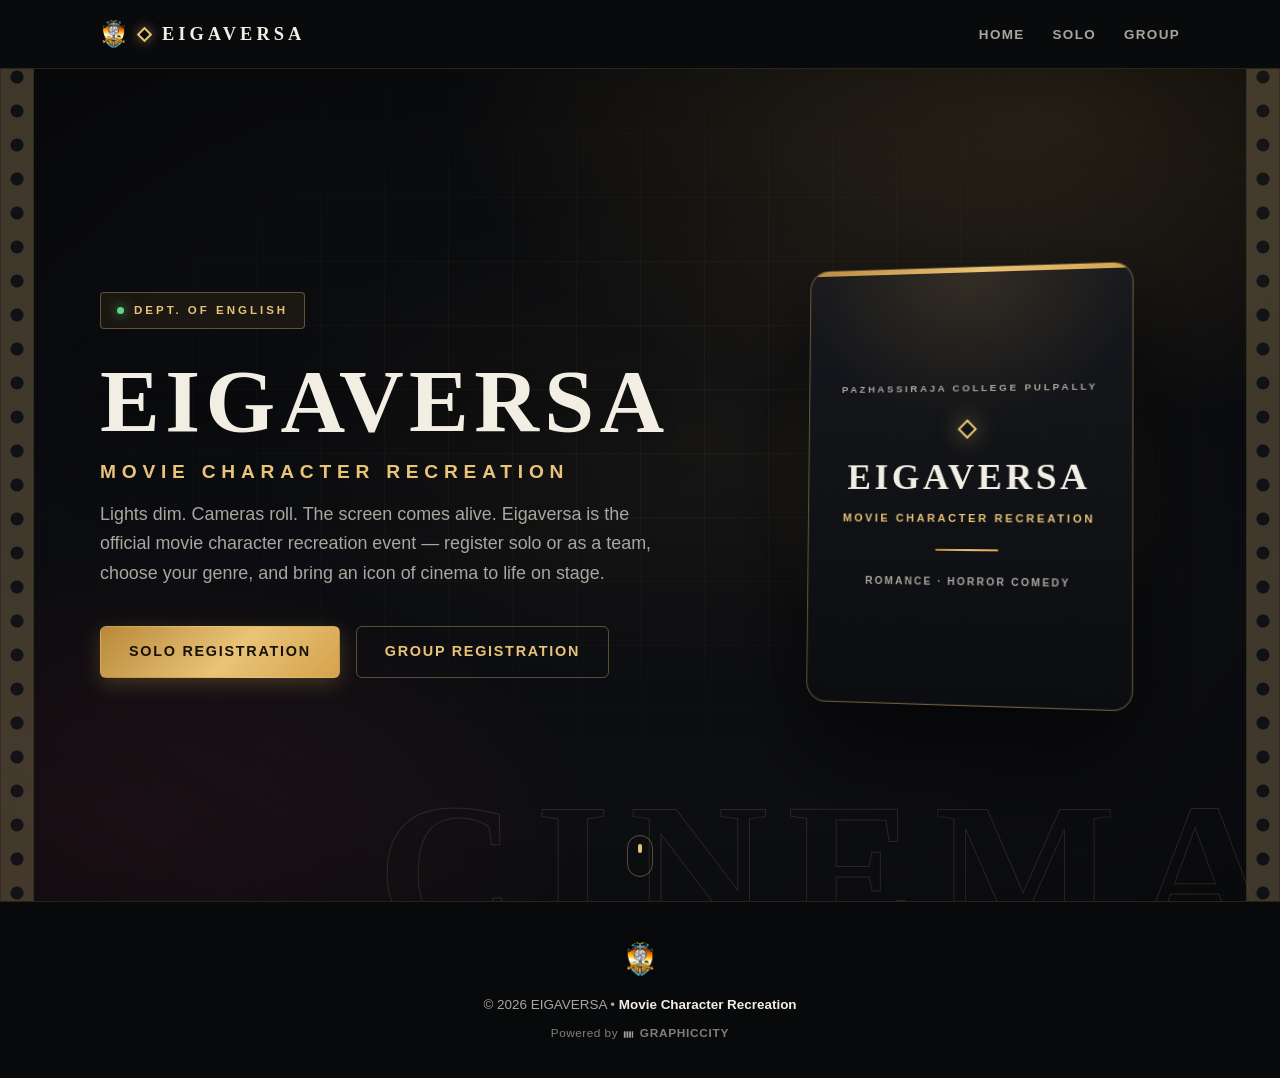
==== index.html @ 83da3c04 "Update header branding, Eigaversa logo favicon, SVG genre icons, and remove group member limit" ====
<!DOCTYPE html>
<html lang="en">
<head>
  <meta charset="UTF-8">
  <meta name="viewport" content="width=device-width, initial-scale=1.0">
  <meta name="description" content="EIGAVERSA - Movie Character Recreation. Register solo or as a group and bring your favorite movie characters to life.">
  <title>EIGAVERSA | Movie Character Recreation</title>
  <link rel="icon" type="image/svg+xml" href="assets/favicon.svg">
  <link rel="stylesheet" href="css/style.css">
</head>
<body>

  <header class="site-header">
    <div class="container header-inner">
      <a href="index.html" class="brand" aria-label="Eigaversa home">
        <img src="assets/Pazhassiraja_College_Pulpally_Logo.png" alt="Pazhassiraja College Pulpally" class="brand-logo">
        <span class="brand-mark" aria-hidden="true"></span>
        <span class="brand-text">EIGAVERSA</span>
      </a>
      <nav class="site-nav" id="site-menu" aria-label="Primary navigation">
        <ul>
          <li><a href="index.html">Home</a></li>
          <li><a href="solo.html">Solo</a></li>
          <li><a href="group.html">Group</a></li>
        </ul>
      </nav>

      <button class="nav-toggle" id="nav-toggle" type="button" aria-label="Toggle menu" aria-expanded="false" aria-controls="site-menu">
        <span class="nav-toggle-bar" aria-hidden="true"></span>
        <span class="nav-toggle-bar" aria-hidden="true"></span>
        <span class="nav-toggle-bar" aria-hidden="true"></span>
      </button>
    </div>
  </header>

  <main>

    <section id="home" class="hero">
      <div class="hero-backdrop" aria-hidden="true"></div>
      <span class="hero-watermark" aria-hidden="true">CINEMA</span>
      <span class="film-strip film-strip--left" aria-hidden="true"></span>
      <span class="film-strip film-strip--right" aria-hidden="true"></span>

      <div class="container hero-layout">
        <div class="hero-copy">
          <span class="hero-kicker reveal">
            <span class="hero-kicker-dot" aria-hidden="true"></span>
            Dept. of English
          </span>
          <h1 class="hero-title reveal">
            EIGAVERSA
            <span class="hero-subtitle">Movie Character Recreation</span>
          </h1>

          <!-- Desktop intro paragraph -->
          <p class="hero-intro reveal">
            Lights dim. Cameras roll. The screen comes alive. Eigaversa is the official
            movie character recreation event — register solo or as a team, choose your genre,
            and bring an icon of cinema to life on stage.
          </p>

          <!-- Mobile-only cinematic block (hidden on desktop) -->
          <div class="hero-mobile-cinematic reveal">
            <div class="hero-genre-chips">
              <span class="genre-chip">
                <svg class="chip-icon" xmlns="http://www.w3.org/2000/svg" viewBox="0 0 24 24" fill="none" stroke="currentColor" stroke-width="2" stroke-linecap="round" stroke-linejoin="round" aria-hidden="true">
                  <path d="M19 14c1.49-1.46 3-3.21 3-5.5A5.5 5.5 0 0 0 16.5 3c-1.76 0-3 .5-4.5 2-1.5-1.5-2.74-2-4.5-2A5.5 5.5 0 0 0 2 8.5c0 2.3 1.5 4.05 3 5.5l7 7Z"/>
                </svg>
                Romance
              </span>
              <span class="genre-chip">
                <svg class="chip-icon" xmlns="http://www.w3.org/2000/svg" viewBox="0 0 24 24" fill="none" stroke="currentColor" stroke-width="2" stroke-linecap="round" stroke-linejoin="round" aria-hidden="true">
                  <path d="M12 2a8 8 0 0 0-8 8v12l3-3 2.5 2.5L12 19l2.5 2.5L17 19l3 3V10a8 8 0 0 0-8-8z"/>
                  <circle cx="9" cy="9" r="1" fill="currentColor"/>
                  <circle cx="15" cy="9" r="1" fill="currentColor"/>
                </svg>
                <svg class="chip-icon" xmlns="http://www.w3.org/2000/svg" viewBox="0 0 24 24" fill="none" stroke="currentColor" stroke-width="2" stroke-linecap="round" stroke-linejoin="round" aria-hidden="true">
                  <circle cx="12" cy="12" r="10"/>
                  <path d="M8 14s1.5 2 4 2 4-2 4-2"/>
                  <line x1="9" y1="9" x2="9.01" y2="9"/>
                  <line x1="15" y1="9" x2="15.01" y2="9"/>
                </svg>
                Horror Comedy
              </span>
            </div>
          </div>

          <div class="hero-actions reveal">
            <a href="solo.html" class="btn btn-primary">Solo Registration</a>
            <a href="group.html" class="btn btn-outline">Group Registration</a>
          </div>
        </div>

        <div class="hero-poster reveal" aria-hidden="true">
          <div class="poster-card">
            <span class="poster-top">Pazhassiraja College Pulpally</span>
            <span class="poster-mark" aria-hidden="true"></span>
            <span class="poster-title">EIGAVERSA</span>
            <span class="poster-subtitle">Movie Character Recreation</span>
            <span class="poster-rule" aria-hidden="true"></span>
            <span class="poster-genres">Romance &middot; Horror Comedy</span>
          </div>
          <span class="poster-glow" aria-hidden="true"></span>
        </div>
      </div>

      <span class="hero-scroll" aria-hidden="true"></span>
    </section>

  </main>

  <footer class="site-footer">
    <div class="container footer-inner">
      <img src="assets/Pazhassiraja_College_Pulpally_Logo.png" alt="Pazhassiraja College Pulpally" class="footer-logo">
      <p class="footer-copy">&copy; <span id="footer-year">2026</span> EIGAVERSA &bull; <strong>Movie Character Recreation</strong></p>
      <p class="footer-built-by">Powered by <a class="footer-brand-link" href="https://graphiccity.in" target="_blank" rel="noopener noreferrer"><img src="assets/graphiccity-logo.svg" alt="GraphicCity" class="footer-brand-logo"><strong>GraphicCity</strong></a></p>
    </div>
  </footer>

  <script src="js/main.js"></script>
</body>
</html>
---- css/style.css ----
/* ==========================================================
   EIGAVERSA — Main Stylesheet
   Cinematic movie-themed design for the official
   Movie Character Recreation event registration.
   ========================================================== */

/* ---------- CSS Variables ---------- */
:root {
  --clr-bg: #0a0b0d;
  --clr-bg-soft: #101114;
  --clr-surface: #15161a;
  --clr-surface-2: #1b1d22;
  --clr-border: rgba(233, 195, 119, 0.14);
  --clr-border-strong: rgba(233, 195, 119, 0.35);
  --clr-text: #f2eee4;
  --clr-text-muted: #a8a69e;
  --clr-primary: #d4a24c;
  --clr-primary-dark: #a07c3c;
  --clr-gold: #e9c377;
  --clr-gold-soft: rgba(212, 162, 76, 0.12);
  --clr-error: #e0604d;
  --clr-success: #7fd0a3;
  --grad-primary: linear-gradient(135deg, #b9893a 0%, #e9c377 55%, #d4a24c 100%);
  --radius-sm: 6px;
  --radius-md: 12px;
  --radius-lg: 18px;
  --font-display: "Palatino Linotype", "Book Antiqua", Palatino, Georgia, serif;
  --font-body: "Segoe UI", Roboto, Helvetica, Arial, sans-serif;
  --shadow-card: 0 18px 45px rgba(0, 0, 0, 0.5);
  --shadow-card-hover: 0 22px 55px rgba(0, 0, 0, 0.6);
  --max-width: 1120px;
  --transition: 0.25s ease;
}

/* ---------- Reset ---------- */
*,
*::before,
*::after {
  box-sizing: border-box;
  margin: 0;
  padding: 0;
}

html {
  scroll-behavior: smooth;
  scroll-padding-top: 90px;
}

body {
  font-family: var(--font-body);
  background-color: var(--clr-bg);
  color: var(--clr-text);
  line-height: 1.65;
  min-height: 100vh;
  overflow-x: hidden;
  -webkit-font-smoothing: antialiased;
  -webkit-tap-highlight-color: transparent;
}

img {
  max-width: 100%;
  display: block;
}

a {
  color: inherit;
  text-decoration: none;
}

ul {
  list-style: none;
}

/* ---------- Layout Helpers ---------- */
.container {
  width: 100%;
  max-width: var(--max-width);
  margin-inline: auto;
  padding-inline: 20px;
}

.section {
  padding-block: 76px;
}

/* ---------- Typography ---------- */
h1, h2, h3 {
  font-family: var(--font-display);
  font-weight: 700;
  line-height: 1.18;
  color: var(--clr-text);
}

h2 {
  font-size: clamp(1.8rem, 3.4vw, 2.5rem);
  letter-spacing: 0.02em;
}

h3 {
  font-size: 1.22rem;
}

.section-head {
  text-align: center;
  margin-bottom: 46px;
}

.section-head h2 {
  margin-bottom: 12px;
}

.section-lead {
  color: var(--clr-text-muted);
  max-width: 620px;
  margin-inline: auto;
}

.eyebrow {
  display: inline-block;
  text-transform: uppercase;
  letter-spacing: 0.3em;
  font-size: 0.74rem;
  font-weight: 600;
  color: var(--clr-gold);
  margin-bottom: 14px;
}

/* ---------- Buttons ---------- */
.btn {
  display: inline-flex;
  align-items: center;
  justify-content: center;
  gap: 10px;
  padding: 13px 28px;
  border-radius: var(--radius-sm);
  font-family: var(--font-body);
  font-weight: 600;
  font-size: 0.9rem;
  letter-spacing: 0.12em;
  text-transform: uppercase;
  border: 1.5px solid transparent;
  cursor: pointer;
  transition: background-color var(--transition), border-color var(--transition),
    color var(--transition), box-shadow var(--transition), transform var(--transition);
  text-align: center;
}

.btn:hover {
  transform: translateY(-2px);
}

.btn:focus-visible {
  outline: 3px solid rgba(212, 162, 76, 0.5);
  outline-offset: 2px;
}

.btn-primary {
  background: var(--grad-primary);
  color: #171207;
  box-shadow: 0 6px 20px rgba(212, 162, 76, 0.25);
}

.btn-primary:hover {
  box-shadow: 0 10px 30px rgba(212, 162, 76, 0.4);
}

.btn-outline {
  background: transparent;
  border-color: var(--clr-border-strong);
  color: var(--clr-gold);
}

.btn-outline:hover {
  background: var(--clr-gold-soft);
  border-color: var(--clr-gold);
}

.btn-ghost {
  background: transparent;
  color: var(--clr-text-muted);
}

.btn-ghost:hover {
  color: var(--clr-gold);
  background: var(--clr-gold-soft);
}

.btn-block {
  width: 100%;
}

/* Light buttons (kept for flexible use) */
.btn-light {
  background: var(--grad-primary);
  color: #171207;
}

.btn-outline-light {
  background: transparent;
  border-color: var(--clr-border-strong);
  color: var(--clr-gold);
}

.btn-outline-light:hover {
  background: var(--clr-gold-soft);
}

/* ---------- Header ---------- */
.site-header {
  position: sticky;
  top: 0;
  z-index: 100;
  background: rgba(10, 11, 13, 0.86);
  backdrop-filter: blur(14px);
  -webkit-backdrop-filter: blur(14px);
  border-bottom: 1px solid var(--clr-border);
}

.header-inner {
  display: flex;
  align-items: center;
  justify-content: space-between;
  padding-block: 15px;
}

.brand {
  display: inline-flex;
  align-items: center;
  gap: 12px;
  font-family: var(--font-display);
  font-weight: 700;
  font-size: 1.15rem;
  letter-spacing: 0.22em;
  color: var(--clr-text);
}

.brand-logo {
  height: 38px;
  width: auto;
  display: block;
  flex-shrink: 0;
}

.brand-mark {
  width: 11px;
  height: 11px;
  border: 2px solid var(--clr-gold);
  transform: rotate(45deg);
  box-shadow: 0 0 12px rgba(233, 195, 119, 0.5);
  flex-shrink: 0;
}

.site-nav ul {
  display: flex;
  gap: 28px;
}

.site-nav a {
  font-size: 0.84rem;
  font-weight: 600;
  letter-spacing: 0.1em;
  text-transform: uppercase;
  color: var(--clr-text-muted);
  transition: color var(--transition);
}

.site-nav a:hover {
  color: var(--clr-gold);
}

/* ---------- Mobile nav toggle ---------- */
.nav-toggle {
  display: none;
  flex-direction: column;
  justify-content: center;
  gap: 5px;
  width: 44px;
  height: 44px;
  min-width: 44px;
  padding: 10px;
  background: transparent;
  border: 1.5px solid var(--clr-border-strong);
  border-radius: var(--radius-sm);
  cursor: pointer;
  -webkit-tap-highlight-color: transparent;
}

.nav-toggle:focus-visible {
  outline: 3px solid rgba(212, 162, 76, 0.5);
  outline-offset: 2px;
}

.nav-toggle-bar {
  display: block;
  width: 100%;
  height: 2px;
  background: var(--clr-gold);
  border-radius: 2px;
  transition: transform 0.25s ease, opacity 0.25s ease;
}

.nav-toggle.is-open .nav-toggle-bar:nth-child(1) {
  transform: translateY(7px) rotate(45deg);
}

.nav-toggle.is-open .nav-toggle-bar:nth-child(2) {
  opacity: 0;
}

.nav-toggle.is-open .nav-toggle-bar:nth-child(3) {
  transform: translateY(-7px) rotate(-45deg);
}

/* ---------- Hero ---------- */
.hero {
  position: relative;
  display: flex;
  align-items: center;
  padding-block: 96px;
  overflow: hidden;
  min-height: calc(100svh - 68px);
  isolation: isolate;
}

.hero-backdrop {
  position: absolute;
  inset: 0;
  z-index: -1;
  background:
    radial-gradient(ellipse 90% 70% at 82% 6%, rgba(212, 162, 76, 0.16), transparent 52%),
    radial-gradient(ellipse 70% 60% at 8% 92%, rgba(150, 45, 65, 0.14), transparent 55%),
    radial-gradient(ellipse 60% 50% at 55% 45%, rgba(233, 195, 119, 0.05), transparent 60%),
    linear-gradient(180deg, var(--clr-bg) 0%, #0d0e12 100%);
}

.hero-backdrop::before {
  content: "";
  position: absolute;
  inset: 0;
  background-image:
    linear-gradient(rgba(233, 195, 119, 0.05) 1px, transparent 1px),
    linear-gradient(90deg, rgba(233, 195, 119, 0.05) 1px, transparent 1px);
  background-size: 64px 64px;
  -webkit-mask-image: radial-gradient(ellipse 80% 70% at 50% 40%, #000 10%, transparent 72%);
  mask-image: radial-gradient(ellipse 80% 70% at 50% 40%, #000 10%, transparent 72%);
}

.hero-backdrop::after {
  content: "";
  position: absolute;
  inset: 0;
  background: radial-gradient(ellipse 90% 90% at 50% 50%, transparent 45%, rgba(0, 0, 0, 0.55) 100%);
}

.hero-watermark {
  position: absolute;
  right: -1%;
  bottom: -8%;
  z-index: -1;
  font-family: var(--font-display);
  font-weight: 700;
  font-size: clamp(5rem, 16vw, 12rem);
  letter-spacing: 0.1em;
  line-height: 1;
  white-space: nowrap;
  color: transparent;
  -webkit-text-stroke: 1px rgba(233, 195, 119, 0.14);
  user-select: none;
  pointer-events: none;
}

.film-strip {
  position: absolute;
  top: 0;
  bottom: 0;
  width: 34px;
  background-color: rgba(20, 22, 27, 0.6);
  background-image: radial-gradient(circle 7px at 50% 8px, rgba(0, 0, 0, 0) 6px, rgba(233, 195, 119, 0.22) 7px);
  background-size: 100% 34px;
  background-repeat: repeat-y;
  border-inline: 1px solid rgba(233, 195, 119, 0.16);
  pointer-events: none;
}

.film-strip--left {
  left: 0;
}

.film-strip--right {
  right: 0;
}

.hero-layout {
  display: grid;
  grid-template-columns: 1.15fr 0.85fr;
  align-items: center;
  gap: clamp(36px, 6vw, 90px);
  width: 100%;
}

.hero-copy {
  text-align: left;
}

.hero-kicker {
  display: inline-flex;
  align-items: center;
  gap: 10px;
  padding: 8px 16px;
  margin-bottom: 26px;
  border: 1px solid var(--clr-border-strong);
  border-radius: 4px;
  background: rgba(212, 162, 76, 0.08);
  font-size: 0.72rem;
  font-weight: 600;
  letter-spacing: 0.26em;
  text-transform: uppercase;
  color: var(--clr-gold);
  backdrop-filter: blur(6px);
  -webkit-backdrop-filter: blur(6px);
}

.hero-kicker-dot {
  width: 7px;
  height: 7px;
  border-radius: 50%;
  background: #5fd68a;
  box-shadow: 0 0 12px rgba(95, 214, 138, 0.9);
  animation: pulse-dot 2.4s ease-in-out infinite;
}

@keyframes pulse-dot {
  0%, 100% { opacity: 1; }
  50% { opacity: 0.35; }
}

.hero-title {
  font-size: clamp(3rem, 7.5vw, 5.6rem);
  line-height: 1.02;
  letter-spacing: 0.06em;
  color: var(--clr-text);
  text-shadow: 0 6px 44px rgba(0, 0, 0, 0.6);
  margin-bottom: 18px;
}

.hero-subtitle {
  display: block;
  font-family: var(--font-body);
  font-size: clamp(0.95rem, 2vw, 1.2rem);
  font-weight: 600;
  letter-spacing: 0.3em;
  text-transform: uppercase;
  color: var(--clr-gold);
  margin-top: 16px;
}

.hero-intro {
  max-width: 560px;
  margin-bottom: 38px;
  color: var(--clr-text-muted);
  font-size: clamp(1rem, 1.5vw, 1.12rem);
}

/* Mobile cinematic block — hidden on desktop */
.hero-mobile-cinematic {
  display: none;
}

.hero-genre-chips {
  display: flex;
  flex-wrap: wrap;
  justify-content: center;
  gap: 10px;
  margin-bottom: 20px;
}

.genre-chip {
  display: inline-flex;
  align-items: center;
  gap: 6px;
  padding: 7px 16px;
  border: 1px solid var(--clr-border-strong);
  border-radius: 4px;
  background: rgba(212, 162, 76, 0.08);
  font-size: 0.8rem;
  font-weight: 600;
  letter-spacing: 0.08em;
  color: var(--clr-gold);
  backdrop-filter: blur(6px);
  -webkit-backdrop-filter: blur(6px);
  transition: background var(--transition), border-color var(--transition);
}

.genre-chip:hover {
  background: rgba(212, 162, 76, 0.16);
  border-color: var(--clr-gold);
}

.genre-chip .chip-icon {
  width: 15px;
  height: 15px;
  flex-shrink: 0;
}


.hero-actions {
  display: flex;
  flex-wrap: wrap;
  gap: 16px;
}

.hero-actions .btn {
  min-width: 200px;
  min-height: 52px;
}

/* ---------- Hero poster card ---------- */
.hero-poster {
  position: relative;
  display: flex;
  align-items: center;
  justify-content: center;
}

.poster-glow {
  position: absolute;
  inset: -14%;
  z-index: -1;
  background: radial-gradient(ellipse 55% 55% at 50% 50%, rgba(212, 162, 76, 0.22), transparent 70%);
  filter: blur(10px);
}

.poster-card {
  position: relative;
  display: flex;
  flex-direction: column;
  align-items: center;
  justify-content: center;
  width: min(330px, 100%);
  aspect-ratio: 3 / 4;
  padding: 30px;
  text-align: center;
  background:
    radial-gradient(ellipse 90% 60% at 50% 0%, rgba(212, 162, 76, 0.16), transparent 60%),
    linear-gradient(180deg, #16181d 0%, #0c0d10 100%);
  border: 1px solid var(--clr-border-strong);
  border-radius: 20px;
  box-shadow:
    0 50px 100px rgba(0, 0, 0, 0.65),
    inset 0 0 0 1px rgba(233, 195, 119, 0.06);
  transform: perspective(1200px) rotateY(-10deg) rotateX(2deg);
  overflow: hidden;
}

.poster-card::before {
  content: "";
  position: absolute;
  top: 0;
  left: 0;
  right: 0;
  height: 5px;
  background: var(--grad-primary);
}

.hero-poster .poster-card.reveal.is-visible {
  transform: perspective(1200px) rotateY(-10deg) rotateX(2deg);
}

.poster-top {
  font-family: var(--font-body);
  font-size: 0.62rem;
  font-weight: 600;
  letter-spacing: 0.28em;
  text-transform: uppercase;
  color: var(--clr-text-muted);
}

.poster-mark {
  width: 14px;
  height: 14px;
  margin-block: 26px 22px;
  border: 2px solid var(--clr-gold);
  transform: rotate(45deg);
  box-shadow: 0 0 22px rgba(233, 195, 119, 0.55);
}

.poster-title {
  font-family: var(--font-display);
  font-weight: 700;
  font-size: clamp(1.7rem, 4vw, 2.3rem);
  letter-spacing: 0.1em;
  line-height: 1.05;
  color: var(--clr-text);
}

.poster-subtitle {
  margin-top: 12px;
  font-family: var(--font-body);
  font-size: 0.7rem;
  font-weight: 600;
  letter-spacing: 0.24em;
  text-transform: uppercase;
  color: var(--clr-gold);
}

.poster-rule {
  width: 64px;
  height: 2px;
  margin-block: 22px;
  background: var(--grad-primary);
  border-radius: 2px;
}

.poster-genres {
  font-family: var(--font-body);
  font-size: 0.66rem;
  font-weight: 600;
  letter-spacing: 0.2em;
  text-transform: uppercase;
  color: var(--clr-text-muted);
}

.hero-scroll {
  position: absolute;
  left: 50%;
  bottom: 24px;
  width: 26px;
  height: 42px;
  border: 1.5px solid var(--clr-border-strong);
  border-radius: 999px;
  transform: translateX(-50%);
}

.hero-scroll::before {
  content: "";
  position: absolute;
  top: 8px;
  left: 50%;
  width: 4px;
  height: 9px;
  margin-left: -2px;
  border-radius: 4px;
  background: var(--clr-gold);
  animation: scroll-dot 1.8s ease-in-out infinite;
}

@keyframes scroll-dot {
  0% { opacity: 1; transform: translateY(0); }
  55% { opacity: 0; transform: translateY(12px); }
  100% { opacity: 0; transform: translateY(12px); }
}

/* ---------- Scroll reveal ---------- */
.reveal {
  opacity: 0;
  transform: translateY(18px);
  transition: opacity 0.7s ease, transform 0.7s ease;
}

.reveal.is-visible {
  opacity: 1;
  transform: translateY(0);
}

/* ---------- Themes ---------- */
.themes {
  background: var(--clr-bg-soft);
  border-block: 1px solid var(--clr-border);
}

.theme-grid {
  display: grid;
  grid-template-columns: repeat(3, 1fr);
  gap: 24px;
}

.theme-card {
  position: relative;
  background: var(--clr-surface);
  border: 1px solid var(--clr-border);
  border-top: 4px solid var(--clr-gold);
  border-radius: var(--radius-md);
  padding: 36px 28px;
  text-align: left;
  transition: transform var(--transition), box-shadow var(--transition), border-color var(--transition);
}

.theme-card:hover {
  transform: translateY(-6px);
  box-shadow: var(--shadow-card-hover);
  border-color: var(--clr-border-strong);
}

.theme-card::after {
  content: "";
  position: absolute;
  inset: 0;
  border-radius: var(--radius-md);
  background: radial-gradient(ellipse at 85% 0%, rgba(233, 195, 119, 0.07), transparent 55%);
  pointer-events: none;
}

.theme-icon {
  display: inline-flex;
  align-items: center;
  justify-content: center;
  width: 54px;
  height: 54px;
  border-radius: 50%;
  background: var(--clr-gold-soft);
  border: 1px solid var(--clr-border-strong);
  color: var(--clr-gold);
  margin-bottom: 20px;
}

.theme-card h3 {
  margin-bottom: 10px;
}

.theme-card p {
  color: var(--clr-text-muted);
  font-size: 0.94rem;
}

/* ---------- Event Info ---------- */
.event-info {
  background: var(--clr-bg);
}

.info-grid {
  display: grid;
  grid-template-columns: repeat(2, 1fr);
  gap: 20px;
}

.info-card {
  background: var(--clr-surface);
  border: 1px solid var(--clr-border);
  border-radius: var(--radius-md);
  padding: 28px;
  transition: box-shadow var(--transition), border-color var(--transition);
}

.info-card:hover {
  box-shadow: var(--shadow-card-hover);
  border-color: var(--clr-border-strong);
}

.info-label {
  display: inline-block;
  font-family: var(--font-display);
  font-weight: 700;
  font-size: 0.9rem;
  letter-spacing: 0.18em;
  text-transform: uppercase;
  color: var(--clr-gold);
  margin-bottom: 8px;
}

.info-card p {
  color: var(--clr-text-muted);
}

/* ---------- Rules ---------- */
.rules {
  background: var(--clr-bg-soft);
  border-block: 1px solid var(--clr-border);
}

.rules-panel {
  max-width: 720px;
  margin-inline: auto;
  background: var(--clr-surface);
  border: 1px solid var(--clr-border);
  border-left: 4px solid var(--clr-gold);
  border-radius: var(--radius-md);
  padding: 36px 32px;
}

.rules-panel li {
  position: relative;
  padding-left: 26px;
  margin-bottom: 13px;
  color: var(--clr-text-muted);
}

.rules-panel li::before {
  content: "";
  position: absolute;
  left: 0;
  top: 11px;
  width: 7px;
  height: 7px;
  background: var(--grad-primary);
  transform: rotate(45deg);
}

.rules-note {
  margin-top: 18px;
  padding-top: 18px;
  border-top: 1px solid var(--clr-border);
  color: var(--clr-gold);
  font-size: 0.92rem;
  font-weight: 600;
}

/* ---------- CTA ---------- */
.cta {
  background:
    radial-gradient(ellipse at 78% 0%, rgba(212, 162, 76, 0.14), transparent 50%),
    radial-gradient(ellipse at 20% 100%, rgba(150, 45, 65, 0.1), transparent 50%),
    var(--clr-bg);
}

.cta-inner {
  text-align: center;
}

.cta h2 {
  margin-bottom: 12px;
}

.cta p {
  color: var(--clr-text-muted);
  margin-bottom: 32px;
}

/* ---------- Footer ---------- */
.site-footer {
  border-top: 1px solid var(--clr-border);
  background: #08090b;
  padding-block: 34px;
  margin-top: auto;
}

.footer-inner {
  display: flex;
  flex-direction: column;
  align-items: center;
  gap: 4px;
  text-align: center;
}

.footer-logo {
  height: 46px;
  width: auto;
  display: block;
  margin-bottom: 8px;
}

.footer-copy {
  color: var(--clr-text-muted);
  font-size: 0.84rem;
}

.footer-copy strong {
  color: var(--clr-text);
  font-weight: 600;
}

.footer-built-by {
  margin-top: 4px;
  font-size: 0.74rem;
  letter-spacing: 0.04em;
  color: var(--clr-text-muted);
  opacity: 0.75;
}

.footer-brand-link {
  display: inline-flex;
  align-items: center;
  gap: 5px;
  color: var(--clr-text-muted);
  vertical-align: middle;
  text-decoration: none;
  transition: opacity var(--transition);
}

.footer-brand-link:hover {
  opacity: 0.9;
}

.footer-brand-logo {
  display: inline-block;
  width: 13px;
  height: 13px;
  min-width: 13px;
  min-height: 13px;
  max-width: 13px;
  max-height: 13px;
  border-radius: 2px;
  vertical-align: middle;
  opacity: 0.8;
  flex-shrink: 0;
}

.footer-built-by strong {
  font-family: var(--font-body);
  font-weight: 600;
  font-size: 0.74rem;
  color: var(--clr-text-muted);
  letter-spacing: 0.06em;
  text-transform: uppercase;
}

/* ---------- Responsive ---------- */
@media (max-width: 900px) {
  .nav-toggle {
    display: flex;
  }

  .site-nav {
    position: absolute;
    top: 100%;
    left: 0;
    right: 0;
    background: rgba(10, 11, 13, 0.98);
    backdrop-filter: blur(14px);
    -webkit-backdrop-filter: blur(14px);
    border-bottom: 1px solid var(--clr-border);
    max-height: 0;
    overflow: hidden;
    transition: max-height 0.3s ease;
  }

  .site-nav.is-open {
    max-height: 460px;
    border-bottom: 1px solid var(--clr-border-strong);
    box-shadow: 0 24px 40px rgba(0, 0, 0, 0.45);
  }

  .site-nav ul {
    flex-direction: column;
    gap: 0;
    padding: 6px 20px 18px;
  }

  .site-nav a {
    display: block;
    padding: 16px 4px;
    font-size: 1rem;
    border-bottom: 1px solid var(--clr-border);
  }

  .site-nav a:active {
    color: var(--clr-gold);
  }
}

@media (max-width: 860px) {
  .hero-layout {
    grid-template-columns: 1fr;
    gap: 48px;
    text-align: center;
  }

  .hero-copy {
    text-align: center;
  }

  .hero-kicker {
    margin-inline: auto;
  }

  .hero-intro {
    margin-inline: auto;
  }

  .hero-actions {
    justify-content: center;
  }

  .hero-poster {
    order: -1;
  }

  .poster-card {
    transform: none;
    width: min(260px, 72%);
  }

  .hero-poster .poster-card.reveal.is-visible {
    transform: none;
  }
}

@media (max-width: 820px) {
  .theme-grid {
    grid-template-columns: 1fr;
    max-width: 480px;
    margin-inline: auto;
  }

  .info-grid {
    grid-template-columns: 1fr;
  }
}

/* ── Mobile-first overhaul (≤ 600 px) ── */
@media (max-width: 600px) {
  :root {
    --radius-md: 14px;
    --radius-lg: 20px;
  }

  .section {
    padding-block: 60px;
  }

  /* ── Header ── */
  .header-inner {
    padding-block: 12px;
  }

  .brand {
    gap: 10px;
    font-size: 1.05rem;
    letter-spacing: 0.18em;
  }

  .brand-logo {
    height: 34px;
  }

  /* ── Hero ── */
  .hero {
    padding-block: 0;
    min-height: 100svh;
    display: flex;
    align-items: center;
    overflow: visible;
  }

  .hero-layout {
    grid-template-columns: 1fr;
    gap: 0;
    padding-block: 48px 80px;
  }

  /* Hide decorative elements that clutter mobile */
  .hero-poster,
  .film-strip,
  .hero-scroll {
    display: none;
  }

  /* CINEMA watermark — centred, sized to fit the phone width */
  .hero-watermark {
    right: auto;
    left: 50%;
    bottom: 10px;
    transform: translateX(-50%);
    /* 6 chars × ~0.72em + letter-spacing — keep it within ~90vw */
    font-size: clamp(2.6rem, 12vw, 3.8rem);
    letter-spacing: 0.18em;
    -webkit-text-stroke: 1px rgba(233, 195, 119, 0.28);
    z-index: 0;
    white-space: nowrap;
  }

  .hero-copy {
    text-align: center;
  }

  /* Kicker pill */
  .hero-kicker {
    margin-inline: auto;
    font-size: 0.66rem;
    letter-spacing: 0.2em;
    padding: 8px 16px;
    gap: 8px;
    /* softer border so it doesn't compete with the title */
    border-color: rgba(233, 195, 119, 0.25);
    margin-bottom: 22px;
  }

  .hero-kicker-dot {
    width: 6px;
    height: 6px;
    flex-shrink: 0;
  }

  /* Main title */
  .hero-title {
    font-size: clamp(2.8rem, 18vw, 3.8rem);
    letter-spacing: 0.07em;
    line-height: 1.0;
    margin-bottom: 10px;
    text-shadow: 0 4px 40px rgba(0, 0, 0, 0.8);
  }

  /* "Movie Character Recreation" subtitle */
  .hero-subtitle {
    display: block;
    font-size: clamp(0.6rem, 3.5vw, 0.78rem);
    letter-spacing: 0.22em;
    margin-top: 14px;
    color: var(--clr-gold);
    opacity: 0.88;
  }

  /* Decorative divider below subtitle */
  .hero-title::after {
    content: "";
    display: block;
    width: 52px;
    height: 2px;
    margin: 20px auto 0;
    background: var(--grad-primary);
    border-radius: 2px;
  }

  /* Hide prose on mobile, show cinematic block instead */
  .hero-intro {
    display: none;
  }

  .hero-mobile-cinematic {
    display: block;
    margin-top: 22px;
  }

  /* CTA buttons — full-width, stacked, thumb-friendly */
  .hero-actions {
    justify-content: center;
    flex-direction: column;
    align-items: center;
    gap: 14px;
  }

  .hero-actions .btn {
    width: 100%;
    max-width: 340px;
    min-height: 54px;
    font-size: 0.88rem;
    letter-spacing: 0.14em;
    border-radius: var(--radius-md);
  }

  .btn-primary {
    box-shadow: 0 8px 28px rgba(212, 162, 76, 0.3);
  }

  /* ── Sections ── */
  .section-head {
    margin-bottom: 36px;
  }

  .section-head h2 {
    font-size: clamp(1.55rem, 6vw, 2rem);
  }

  .section-lead {
    font-size: 0.95rem;
  }

  /* Theme cards */
  .theme-card {
    padding: 30px 22px;
    border-top-width: 3px;
  }

  /* Info cards */
  .info-card {
    padding: 24px 20px;
  }

  /* Rules panel */
  .rules-panel {
    padding: 28px 20px;
    border-left-width: 3px;
  }

  /* CTA section */
  .cta-actions {
    flex-direction: column;
    align-items: center;
    gap: 14px;
  }

  .cta-actions .btn {
    width: 100%;
    max-width: 340px;
    min-height: 54px;
  }

  /* Footer */
  .site-footer {
    padding-block: 32px;
    padding-bottom: calc(32px + env(safe-area-inset-bottom));
  }
}

/* ── Very small phones (≤ 400 px) ── */
@media (max-width: 400px) {
  .brand {
    font-size: 0.9rem;
    letter-spacing: 0.14em;
    gap: 8px;
  }

  .brand-logo {
    height: 30px;
  }

  .header-inner {
    gap: 8px;
  }

  .container {
    padding-inline: 16px;
  }

  .site-nav ul {
    padding-inline: 14px;
  }

  .hero-title {
    font-size: clamp(2.5rem, 20vw, 3.2rem);
  }

  .hero-intro {
    font-size: 0.93rem;
    max-width: 95%;
  }
}

/* ── Tiny phones (≤ 360 px) ── */
@media (max-width: 360px) {
  .hero {
    min-height: auto;
    padding-block: 44px 52px;
  }

  .hero-title {
    font-size: 2.4rem;
    letter-spacing: 0.05em;
  }

  .hero-subtitle {
    font-size: 0.6rem;
    letter-spacing: 0.18em;
  }

  .hero-intro {
    font-size: 0.9rem;
    max-width: 100%;
  }

  .hero-kicker {
    font-size: 0.6rem;
    padding: 6px 12px;
  }
}

/* ---------- Reduced motion ---------- */
@media (prefers-reduced-motion: reduce) {
  html {
    scroll-behavior: auto;
  }

  *,
  *::before,
  *::after {
    animation-duration: 0.01ms !important;
    animation-iteration-count: 1 !important;
    transition-duration: 0.01ms !important;
  }

  .reveal {
    opacity: 1;
    transform: none;
  }
}
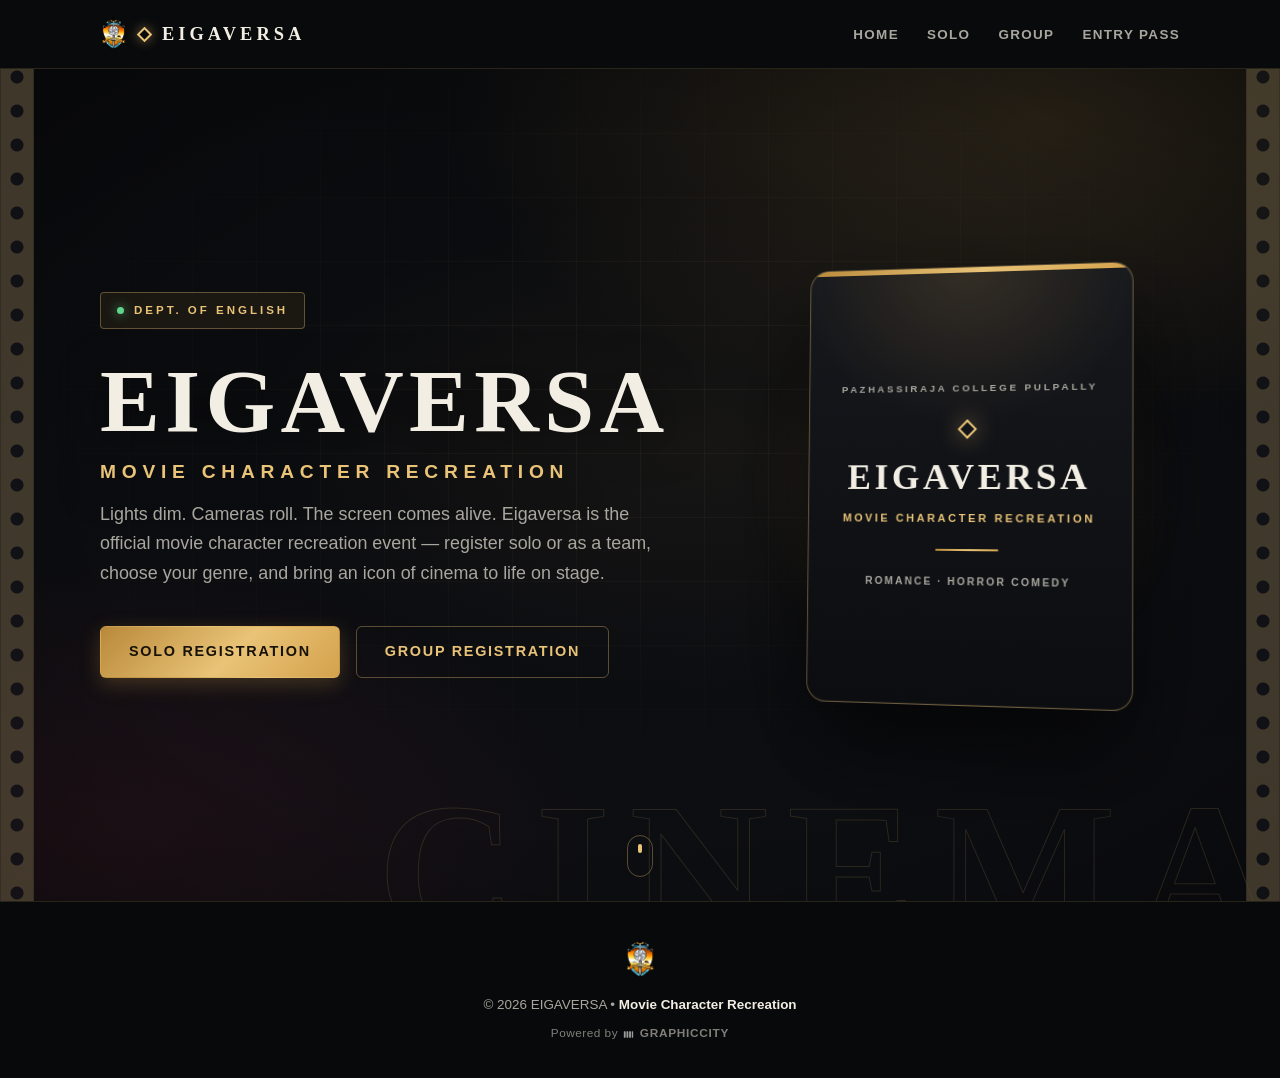
==== commit 3f0b5f61: "Add entry slip ticket system with QR code, print/download, pass lookup page, and admin pass viewer" ====
--- a/index.html
+++ b/index.html
@@ -22,6 +22,7 @@
           <li><a href="index.html">Home</a></li>
           <li><a href="solo.html">Solo</a></li>
           <li><a href="group.html">Group</a></li>
+          <li><a href="pass.html">Entry Pass</a></li>
         </ul>
       </nav>
 
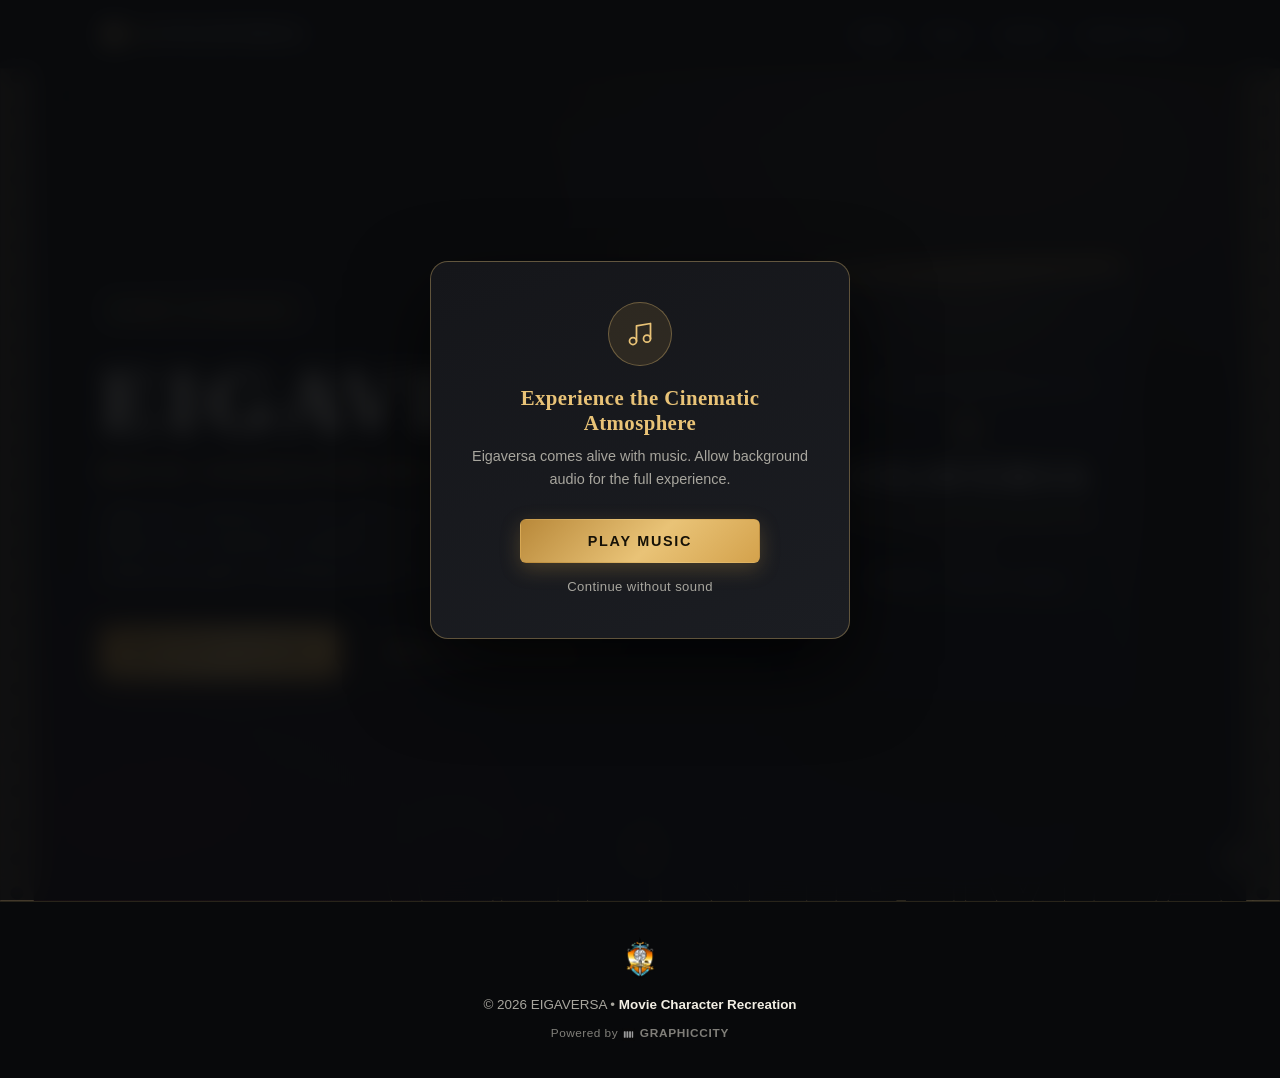
==== commit 551ca388: "Add group contact phone, member roll numbers, and phone-based pass lookup" ====
--- a/index.html
+++ b/index.html
@@ -117,7 +117,6 @@
       <p class="footer-built-by">Powered by <a class="footer-brand-link" href="https://graphiccity.in" target="_blank" rel="noopener noreferrer"><img src="assets/graphiccity-logo.svg" alt="GraphicCity" class="footer-brand-logo"><strong>GraphicCity</strong></a></p>
     </div>
   </footer>
-
   <script src="js/main.js"></script>
 </body>
 </html>
--- a/css/style.css
+++ b/css/style.css
@@ -1273,3 +1273,143 @@
   }
 }
 
+
+/* ==========================================================
+   Background Music — Overlay & Toggle
+   ========================================================== */
+
+/* Full-screen cinematic overlay */
+.music-overlay {
+  position: fixed;
+  inset: 0;
+  z-index: 9999;
+  display: flex;
+  align-items: center;
+  justify-content: center;
+  background: rgba(10, 11, 13, 0.88);
+  backdrop-filter: blur(12px);
+  -webkit-backdrop-filter: blur(12px);
+  transition: opacity 0.5s ease, visibility 0.5s ease;
+}
+
+.music-overlay--hidden {
+  opacity: 0;
+  visibility: hidden;
+  pointer-events: none;
+}
+
+.music-overlay-card {
+  max-width: 420px;
+  width: calc(100% - 2rem);
+  padding: 2.5rem 2rem;
+  background: linear-gradient(160deg, #15161a 0%, #1b1d22 100%);
+  border: 1px solid var(--clr-border-strong);
+  border-radius: var(--radius-lg);
+  box-shadow: 0 32px 80px rgba(0, 0, 0, 0.7);
+  text-align: center;
+  animation: overlayCardIn 0.6s cubic-bezier(0.22, 1, 0.36, 1) both;
+}
+
+@keyframes overlayCardIn {
+  from { opacity: 0; transform: translateY(28px) scale(0.96); }
+  to   { opacity: 1; transform: none; }
+}
+
+.music-overlay-icon {
+  width: 64px;
+  height: 64px;
+  margin: 0 auto 1.25rem;
+  border-radius: 50%;
+  background: var(--clr-gold-soft);
+  border: 1px solid var(--clr-border-strong);
+  display: flex;
+  align-items: center;
+  justify-content: center;
+  color: var(--clr-gold);
+  animation: musicPulse 2.4s ease-in-out infinite;
+}
+
+.music-overlay-icon svg { width: 28px; height: 28px; }
+
+@keyframes musicPulse {
+  0%, 100% { box-shadow: 0 0 0 0 rgba(233, 195, 119, 0.35); }
+  50%       { box-shadow: 0 0 0 14px rgba(233, 195, 119, 0); }
+}
+
+.music-overlay-title {
+  font-family: var(--font-display);
+  font-size: 1.3rem;
+  color: var(--clr-gold);
+  margin-bottom: 0.6rem;
+  letter-spacing: 0.02em;
+}
+
+.music-overlay-desc {
+  font-size: 0.9rem;
+  color: var(--clr-text-muted);
+  line-height: 1.6;
+  margin-bottom: 1.75rem;
+}
+
+.music-overlay-actions {
+  display: flex;
+  flex-direction: column;
+  gap: 0.75rem;
+  align-items: center;
+}
+
+.music-overlay-actions .btn { width: 100%; max-width: 240px; }
+
+.music-skip-btn {
+  background: none;
+  border: none;
+  color: var(--clr-text-muted);
+  font-size: 0.82rem;
+  cursor: pointer;
+  letter-spacing: 0.03em;
+  transition: color var(--transition);
+  padding: 0.25rem 0;
+}
+
+.music-skip-btn:hover { color: var(--clr-text); }
+
+/* Mute / unmute toggle */
+.music-toggle {
+  position: fixed;
+  bottom: 1.25rem;
+  right: 1.25rem;
+  z-index: 1000;
+  width: 44px;
+  height: 44px;
+  border-radius: 50%;
+  border: 1px solid var(--clr-border-strong);
+  background: rgba(21, 22, 26, 0.85);
+  backdrop-filter: blur(8px);
+  -webkit-backdrop-filter: blur(8px);
+  color: var(--clr-gold);
+  cursor: pointer;
+  display: flex;
+  align-items: center;
+  justify-content: center;
+  transition: background var(--transition), border-color var(--transition), transform 0.18s ease, box-shadow var(--transition);
+  box-shadow: 0 4px 18px rgba(0, 0, 0, 0.45);
+}
+
+.music-toggle:hover {
+  background: rgba(212, 162, 76, 0.15);
+  border-color: var(--clr-gold);
+  transform: scale(1.1);
+  box-shadow: 0 6px 24px rgba(233, 195, 119, 0.25);
+}
+
+.music-toggle:active { transform: scale(0.95); }
+
+.music-toggle svg {
+  width: 20px;
+  height: 20px;
+  pointer-events: none;
+}
+
+.music-toggle .icon-sound-off { display: none; }
+.music-toggle.is-muted .icon-sound-on  { display: none; }
+.music-toggle.is-muted .icon-sound-off { display: block; color: var(--clr-text-muted); }
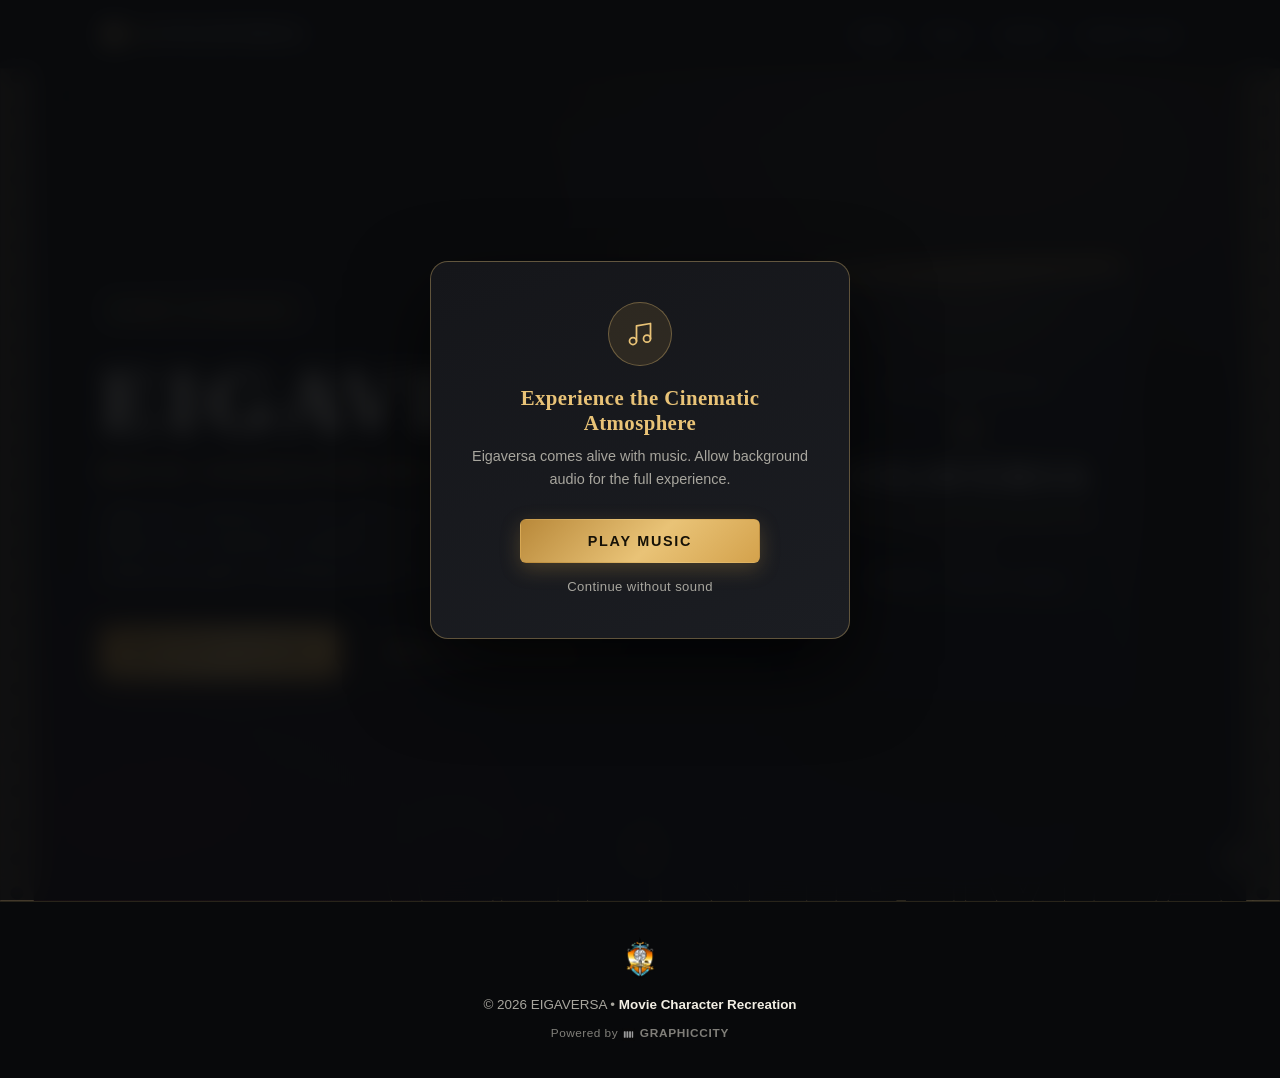
==== commit ac8036a6: "feat(mobile): enhance responsive design with poster card, cinematic genre chips, update poster text " ====
--- a/index.html
+++ b/index.html
@@ -63,25 +63,39 @@
           <!-- Mobile-only cinematic block (hidden on desktop) -->
           <div class="hero-mobile-cinematic reveal">
             <div class="hero-genre-chips">
-              <span class="genre-chip">
+              <span class="genre-chip genre-chip--romance">
+                <span class="genre-chip-bg" aria-hidden="true"></span>
+                <span class="genre-chip-perf" aria-hidden="true"></span>
                 <svg class="chip-icon" xmlns="http://www.w3.org/2000/svg" viewBox="0 0 24 24" fill="none" stroke="currentColor" stroke-width="2" stroke-linecap="round" stroke-linejoin="round" aria-hidden="true">
                   <path d="M19 14c1.49-1.46 3-3.21 3-5.5A5.5 5.5 0 0 0 16.5 3c-1.76 0-3 .5-4.5 2-1.5-1.5-2.74-2-4.5-2A5.5 5.5 0 0 0 2 8.5c0 2.3 1.5 4.05 3 5.5l7 7Z"/>
                 </svg>
-                Romance
+                <span class="genre-chip-label">Romance</span>
               </span>
-              <span class="genre-chip">
+              <span class="genre-chip genre-chip--horror">
+                <span class="genre-chip-bg" aria-hidden="true"></span>
+                <span class="genre-chip-perf" aria-hidden="true"></span>
                 <svg class="chip-icon" xmlns="http://www.w3.org/2000/svg" viewBox="0 0 24 24" fill="none" stroke="currentColor" stroke-width="2" stroke-linecap="round" stroke-linejoin="round" aria-hidden="true">
                   <path d="M12 2a8 8 0 0 0-8 8v12l3-3 2.5 2.5L12 19l2.5 2.5L17 19l3 3V10a8 8 0 0 0-8-8z"/>
                   <circle cx="9" cy="9" r="1" fill="currentColor"/>
                   <circle cx="15" cy="9" r="1" fill="currentColor"/>
                 </svg>
-                <svg class="chip-icon" xmlns="http://www.w3.org/2000/svg" viewBox="0 0 24 24" fill="none" stroke="currentColor" stroke-width="2" stroke-linecap="round" stroke-linejoin="round" aria-hidden="true">
+                <svg class="chip-icon chip-icon-sm" xmlns="http://www.w3.org/2000/svg" viewBox="0 0 24 24" fill="none" stroke="currentColor" stroke-width="2" stroke-linecap="round" stroke-linejoin="round" aria-hidden="true">
                   <circle cx="12" cy="12" r="10"/>
                   <path d="M8 14s1.5 2 4 2 4-2 4-2"/>
                   <line x1="9" y1="9" x2="9.01" y2="9"/>
                   <line x1="15" y1="9" x2="15.01" y2="9"/>
                 </svg>
-                Horror Comedy
+                <span class="genre-chip-label">Horror Comedy</span>
+              </span>
+              <span class="genre-chip genre-chip--eccentric">
+                <span class="genre-chip-bg" aria-hidden="true"></span>
+                <span class="genre-chip-perf" aria-hidden="true"></span>
+                <svg class="chip-icon" xmlns="http://www.w3.org/2000/svg" viewBox="0 0 24 24" fill="none" stroke="currentColor" stroke-width="2" stroke-linecap="round" stroke-linejoin="round" aria-hidden="true">
+                  <path d="M12 2l2.5 6.5L21 11l-6.5 2.5L12 20l-2.5-6.5L3 11l6.5-2.5z"/>
+                  <circle cx="19" cy="19" r="2"/>
+                  <circle cx="5" cy="19" r="1"/>
+                </svg>
+                <span class="genre-chip-label">Eccentricity</span>
               </span>
             </div>
           </div>
@@ -94,7 +108,7 @@
 
         <div class="hero-poster reveal" aria-hidden="true">
           <div class="poster-card">
-            <span class="poster-top">Pazhassiraja College Pulpally</span>
+            <span class="poster-top">Dept. of English PRC</span>
             <span class="poster-mark" aria-hidden="true"></span>
             <span class="poster-title">EIGAVERSA</span>
             <span class="poster-subtitle">Movie Character Recreation</span>
--- a/css/style.css
+++ b/css/style.css
@@ -474,32 +474,154 @@
   margin-bottom: 20px;
 }
 
+/* ── Cinematic Genre Chips ── */
 .genre-chip {
+  position: relative;
   display: inline-flex;
   align-items: center;
-  gap: 6px;
-  padding: 7px 16px;
-  border: 1px solid var(--clr-border-strong);
-  border-radius: 4px;
-  background: rgba(212, 162, 76, 0.08);
-  font-size: 0.8rem;
-  font-weight: 600;
-  letter-spacing: 0.08em;
+  gap: 8px;
+  padding: 12px 20px 12px 20px;
+  border-radius: 10px 10px 10px 10px;
+  font-size: 0.82rem;
+  font-weight: 700;
+  letter-spacing: 0.1em;
   color: var(--clr-gold);
-  backdrop-filter: blur(6px);
-  -webkit-backdrop-filter: blur(6px);
-  transition: background var(--transition), border-color var(--transition);
+  isolation: isolate;
+  overflow: hidden;
+  cursor: default;
+  clip-path: polygon(
+    0 0, calc(100% - 12px) 0, 100% 12px,
+    100% 100%, 12px 100%, 0 calc(100% - 12px)
+  );
+  border: 1px solid transparent;
+  transition: transform 0.25s cubic-bezier(0.22, 1, 0.36, 1),
+              filter 0.25s ease,
+              box-shadow 0.25s ease;
+}
+
+.genre-chip::before,
+.genre-chip::after {
+  content: "";
+  position: absolute;
+  background: radial-gradient(circle, currentColor 1.6px, transparent 2.2px);
+  background-size: 6px 6px;
+  background-repeat: repeat-y;
+  opacity: 0.55;
+  z-index: 1;
+}
+
+.genre-chip::before {
+  left: 6px;
+  top: 2px;
+  bottom: 2px;
+}
+
+.genre-chip::after {
+  right: 6px;
+  top: 2px;
+  bottom: 2px;
+}
+
+.genre-chip-bg {
+  position: absolute;
+  inset: 0;
+  z-index: -2;
+  background: linear-gradient(135deg, rgba(212, 162, 76, 0.18), rgba(212, 162, 76, 0.06) 60%);
+}
+
+.genre-chip-perf {
+  position: absolute;
+  inset: 0;
+  z-index: -1;
+  background: linear-gradient(125deg, transparent 35%, rgba(255, 255, 255, 0.18) 50%, transparent 65%);
+  transform: translateX(-70%);
+  transition: transform 0.7s cubic-bezier(0.22, 1, 0.36, 1);
+  pointer-events: none;
 }
 
 .genre-chip:hover {
-  background: rgba(212, 162, 76, 0.16);
-  border-color: var(--clr-gold);
+  transform: translateY(-2px) scale(1.02);
+  filter: brightness(1.1);
+}
+
+.genre-chip:hover .genre-chip-perf {
+  transform: translateX(70%);
+}
+
+/* Romance chip — warm rose-gold glow */
+.genre-chip--romance {
+  color: #f0b7a1;
+  border-color: rgba(240, 159, 128, 0.45);
+  box-shadow:
+    0 6px 22px rgba(240, 120, 95, 0.22),
+    inset 0 0 0 1px rgba(240, 159, 128, 0.1),
+    inset 0 1px 0 rgba(255, 255, 255, 0.06);
+}
+.genre-chip--romance .genre-chip-bg {
+  background:
+    radial-gradient(ellipse 120% 80% at 0% 0%, rgba(255, 140, 120, 0.25), transparent 55%),
+    radial-gradient(ellipse 80% 100% at 100% 100%, rgba(212, 100, 130, 0.18), transparent 55%),
+    linear-gradient(135deg, rgba(212, 162, 76, 0.1), rgba(212, 162, 76, 0.04));
+}
+.genre-chip--romance .chip-icon {
+  filter: drop-shadow(0 0 4px rgba(255, 140, 120, 0.6));
+}
+
+/* Horror Comedy chip — eerie green + purple */
+.genre-chip--horror {
+  color: #b8e0c4;
+  border-color: rgba(127, 208, 163, 0.4);
+  box-shadow:
+    0 6px 22px rgba(120, 80, 200, 0.22),
+    inset 0 0 0 1px rgba(127, 208, 163, 0.1),
+    inset 0 1px 0 rgba(255, 255, 255, 0.06);
+}
+.genre-chip--horror .genre-chip-bg {
+  background:
+    radial-gradient(ellipse 120% 80% at 100% 0%, rgba(130, 220, 170, 0.22), transparent 55%),
+    radial-gradient(ellipse 80% 100% at 0% 100%, rgba(150, 100, 220, 0.22), transparent 55%),
+    linear-gradient(135deg, rgba(212, 162, 76, 0.08), rgba(212, 162, 76, 0.03));
+}
+.genre-chip--horror .chip-icon {
+  filter: drop-shadow(0 0 4px rgba(127, 208, 163, 0.55));
+}
+
+/* Eccentricity chip — electric gold + purple sparkle */
+.genre-chip--eccentric {
+  color: #e9c377;
+  border-color: rgba(233, 195, 119, 0.5);
+  box-shadow:
+    0 6px 22px rgba(233, 170, 80, 0.28),
+    inset 0 0 0 1px rgba(233, 195, 119, 0.12),
+    inset 0 1px 0 rgba(255, 255, 255, 0.08);
+}
+.genre-chip--eccentric .genre-chip-bg {
+  background:
+    radial-gradient(ellipse 120% 80% at 50% 0%, rgba(255, 215, 120, 0.28), transparent 55%),
+    radial-gradient(ellipse 80% 100% at 0% 100%, rgba(233, 195, 119, 0.12), transparent 55%),
+    linear-gradient(135deg, rgba(212, 162, 76, 0.2), rgba(212, 162, 76, 0.06));
+}
+.genre-chip--eccentric .chip-icon {
+  filter: drop-shadow(0 0 5px rgba(255, 215, 120, 0.7));
+}
+
+.genre-chip-label {
+  position: relative;
+  z-index: 2;
+  padding-inline: 4px;
 }
 
 .genre-chip .chip-icon {
-  width: 15px;
-  height: 15px;
+  width: 16px;
+  height: 16px;
   flex-shrink: 0;
+  position: relative;
+  z-index: 2;
+}
+
+.genre-chip .chip-icon-sm {
+  width: 14px;
+  height: 14px;
 }
 
 
@@ -1031,17 +1153,35 @@
     overflow: visible;
   }
 
+  .hero::before {
+    content: "";
+    position: absolute;
+    inset: 14px;
+    border: 1px solid rgba(233, 195, 119, 0.12);
+    border-radius: 24px;
+    pointer-events: none;
+    z-index: 0;
+  }
+
+  .hero::after {
+    content: "";
+    position: absolute;
+    top: 26px;
+    left: 26px;
+    right: 26px;
+    bottom: 26px;
+    border: 1px solid rgba(233, 195, 119, 0.06);
+    border-radius: 18px;
+    pointer-events: none;
+    z-index: 0;
+  }
+
   .hero-layout {
     grid-template-columns: 1fr;
-    gap: 0;
-    padding-block: 48px 80px;
-  }
-
-  /* Hide decorative elements that clutter mobile */
-  .hero-poster,
-  .film-strip,
-  .hero-scroll {
-    display: none;
+    gap: 28px;
+    padding-block: 36px 80px;
+    position: relative;
+    z-index: 1;
   }
 
   /* CINEMA watermark — centred, sized to fit the phone width */
@@ -1050,7 +1190,6 @@
     left: 50%;
     bottom: 10px;
     transform: translateX(-50%);
-    /* 6 chars × ~0.72em + letter-spacing — keep it within ~90vw */
     font-size: clamp(2.6rem, 12vw, 3.8rem);
     letter-spacing: 0.18em;
     -webkit-text-stroke: 1px rgba(233, 195, 119, 0.28);
@@ -1058,8 +1197,151 @@
     white-space: nowrap;
   }
 
+  /* ── Mobile poster card (compact cinematic display) ── */
+  .hero-poster {
+    display: flex;
+    order: -1;
+    position: relative;
+    width: 100%;
+    justify-content: center;
+    align-items: center;
+  }
+
+  .hero-poster::before,
+  .hero-poster::after {
+    content: "";
+    position: absolute;
+    width: 38px;
+    height: 38px;
+    border-color: var(--clr-gold);
+    border-style: solid;
+    opacity: 0.45;
+    pointer-events: none;
+    z-index: 2;
+  }
+
+  .hero-poster::before {
+    top: -8px;
+    left: calc(50% - 145px);
+    border-width: 2px 0 0 2px;
+    border-top-left-radius: 6px;
+  }
+
+  .hero-poster::after {
+    bottom: -8px;
+    right: calc(50% - 145px);
+    border-width: 0 2px 2px 0;
+    border-bottom-right-radius: 6px;
+  }
+
+  .poster-glow {
+    position: absolute;
+    inset: -8%;
+    z-index: 0;
+    background: radial-gradient(ellipse 60% 50% at 50% 50%, rgba(212, 162, 76, 0.28), transparent 72%);
+    filter: blur(14px);
+  }
+
+  .poster-card {
+    transform: none;
+    width: min(220px, 68%);
+    aspect-ratio: 3 / 4;
+    padding: 20px 18px;
+    border-radius: 16px;
+    position: relative;
+    z-index: 1;
+    animation: posterFloat 4s ease-in-out infinite;
+    box-shadow:
+      0 30px 60px rgba(0, 0, 0, 0.7),
+      0 0 0 1px rgba(233, 195, 119, 0.08),
+      inset 0 1px 0 rgba(255, 255, 255, 0.04);
+  }
+
+  @keyframes posterFloat {
+    0%, 100% { transform: translateY(0) rotate(-1deg); }
+    50%      { transform: translateY(-8px) rotate(1deg); }
+  }
+
+  .hero-poster .poster-card.reveal.is-visible {
+    transform: translateY(0) rotate(-1deg);
+  }
+
+  .poster-card::before {
+    content: "";
+    position: absolute;
+    top: 0;
+    left: 0;
+    right: 0;
+    height: 4px;
+    background: var(--grad-primary);
+  }
+
+  .poster-top {
+    font-size: 0.5rem;
+    letter-spacing: 0.22em;
+    opacity: 0.7;
+  }
+
+  .poster-mark {
+    width: 11px;
+    height: 11px;
+    margin-block: 18px 16px;
+    border-width: 2px;
+    box-shadow: 0 0 16px rgba(233, 195, 119, 0.6);
+  }
+
+  .poster-title {
+    font-size: clamp(1.1rem, 5.2vw, 1.5rem);
+    letter-spacing: 0.12em;
+  }
+
+  .poster-subtitle {
+    margin-top: 8px;
+    font-size: 0.52rem;
+    letter-spacing: 0.18em;
+  }
+
+  .poster-rule {
+    width: 44px;
+    height: 2px;
+    margin-block: 16px;
+  }
+
+  .poster-genres {
+    font-size: 0.52rem;
+    letter-spacing: 0.14em;
+    opacity: 0.7;
+  }
+
+  /* Film strip accents (mobile friendly - top only mini strip) */
+  .film-strip {
+    display: none;
+  }
+
+  .hero-scroll {
+    display: none;
+  }
+
+  /* Mini film strip decoration at the top of hero content */
+  .hero-copy::before {
+    content: "";
+    display: block;
+    width: 80%;
+    max-width: 260px;
+    height: 14px;
+    margin: 0 auto 22px;
+    background:
+      radial-gradient(circle 3px at 50% 50%, transparent 2.5px, rgba(233, 195, 119, 0.2) 3px);
+    background-size: 16px 14px;
+    background-repeat: repeat-x;
+    background-position: center;
+    opacity: 0.7;
+  }
+
   .hero-copy {
     text-align: center;
+    position: relative;
+    z-index: 1;
   }
 
   /* Kicker pill */
@@ -1067,11 +1349,33 @@
     margin-inline: auto;
     font-size: 0.66rem;
     letter-spacing: 0.2em;
-    padding: 8px 16px;
+    padding: 8px 18px;
     gap: 8px;
-    /* softer border so it doesn't compete with the title */
-    border-color: rgba(233, 195, 119, 0.25);
+    border-color: rgba(233, 195, 119, 0.3);
     margin-bottom: 22px;
+    box-shadow: 0 2px 12px rgba(212, 162, 76, 0.12);
+    position: relative;
+  }
+
+  .hero-kicker::before,
+  .hero-kicker::after {
+    content: "";
+    position: absolute;
+    top: 50%;
+    width: 18px;
+    height: 1px;
+    background: linear-gradient(90deg, transparent, rgba(233, 195, 119, 0.4));
+  }
+
+  .hero-kicker::before {
+    right: 100%;
+    margin-right: 10px;
+  }
+
+  .hero-kicker::after {
+    left: 100%;
+    margin-left: 10px;
+    transform: scaleX(-1);
   }
 
   .hero-kicker-dot {
@@ -1086,7 +1390,10 @@
     letter-spacing: 0.07em;
     line-height: 1.0;
     margin-bottom: 10px;
-    text-shadow: 0 4px 40px rgba(0, 0, 0, 0.8);
+    text-shadow:
+      0 4px 40px rgba(0, 0, 0, 0.8),
+      0 0 40px rgba(212, 162, 76, 0.15);
+    position: relative;
   }
 
   /* "Movie Character Recreation" subtitle */
@@ -1096,7 +1403,7 @@
     letter-spacing: 0.22em;
     margin-top: 14px;
     color: var(--clr-gold);
-    opacity: 0.88;
+    opacity: 0.92;
   }
 
   /* Decorative divider below subtitle */
@@ -1108,6 +1415,17 @@
     margin: 20px auto 0;
     background: var(--grad-primary);
     border-radius: 2px;
+    position: relative;
+  }
+
+  .hero-title::before {
+    content: "";
+    display: block;
+    width: 80px;
+    height: 1px;
+    margin: 0 auto;
+    margin-bottom: -10px;
+    background: linear-gradient(90deg, transparent, rgba(233, 195, 119, 0.5), transparent);
   }
 
   /* Hide prose on mobile, show cinematic block instead */
@@ -1117,28 +1435,269 @@
 
   .hero-mobile-cinematic {
     display: block;
-    margin-top: 22px;
-  }
-
-  /* CTA buttons — full-width, stacked, thumb-friendly */
+    margin-top: 26px;
+  }
+
+  .hero-genre-chips {
+    gap: 12px;
+    margin-bottom: 0;
+    justify-content: center;
+    position: relative;
+  }
+
+  .hero-genre-chips::before {
+    content: "◆  GENRES  ◆";
+    position: absolute;
+    top: -22px;
+    left: 50%;
+    transform: translateX(-50%);
+    font-size: 0.55rem;
+    font-weight: 700;
+    letter-spacing: 0.4em;
+    color: rgba(233, 195, 119, 0.55);
+    text-transform: uppercase;
+    white-space: nowrap;
+  }
+
+  .genre-chip {
+    padding: 14px 24px 14px 24px;
+    border-radius: 12px 12px 12px 12px;
+    font-size: 0.76rem;
+    letter-spacing: 0.12em;
+    clip-path: polygon(
+      0 0, calc(100% - 14px) 0, 100% 14px,
+      100% 100%, 14px 100%, 0 calc(100% - 14px)
+    );
+    animation: chipIn 0.6s cubic-bezier(0.22, 1, 0.36, 1) both;
+  }
+
+  .hero-mobile-cinematic.is-visible .genre-chip:nth-child(1) { animation-delay: 0.05s; }
+  .hero-mobile-cinematic.is-visible .genre-chip:nth-child(2) { animation-delay: 0.18s; }
+  .hero-mobile-cinematic.is-visible .genre-chip:nth-child(3) { animation-delay: 0.31s; }
+
+  @keyframes chipIn {
+    0% {
+      opacity: 0;
+      transform: translateY(16px) scale(0.92);
+      filter: blur(3px);
+    }
+    60% {
+      filter: blur(0);
+    }
+    100% {
+      opacity: 1;
+      transform: translateY(0) scale(1);
+    }
+  }
+
+  .genre-chip::before,
+  .genre-chip::after {
+    background: radial-gradient(circle, currentColor 1.4px, transparent 2px);
+    background-size: 5.5px 5.5px;
+    opacity: 0.5;
+  }
+
+  .genre-chip::before { left: 7px; }
+  .genre-chip::after { right: 7px; }
+
+  .genre-chip-perf {
+    animation: chipPerfSweep 4s ease-in-out infinite;
+    animation-delay: 1.5s;
+  }
+
+  @keyframes chipPerfSweep {
+    0%, 70%, 100% { transform: translateX(-70%); }
+    80%, 90%          { transform: translateX(70%); }
+  }
+
+  .genre-chip:active {
+    transform: translateY(0) scale(0.97);
+  }
+
+  .genre-chip--romance {
+    color: #f3bfa9;
+    box-shadow:
+      0 8px 24px rgba(255, 120, 100, 0.3),
+      inset 0 0 0 1px rgba(255, 170, 140, 0.15),
+      inset 0 1px 0 rgba(255, 255, 255, 0.08);
+  }
+
+  .genre-chip--romance .genre-chip-bg {
+    background:
+      radial-gradient(ellipse 130% 90% at 0% 0%, rgba(255, 130, 110, 0.32), transparent 55%),
+      radial-gradient(ellipse 90% 110% at 100% 100%, rgba(220, 100, 140, 0.24), transparent 55%),
+      linear-gradient(135deg, rgba(212, 162, 76, 0.12), rgba(212, 162, 76, 0.03));
+  }
+
+  .genre-chip--horror {
+    color: #c4e9d0;
+    box-shadow:
+      0 8px 24px rgba(110, 190, 150, 0.28),
+      inset 0 0 0 1px rgba(140, 220, 180, 0.15),
+      inset 0 1px 0 rgba(255, 255, 255, 0.08);
+  }
+
+  .genre-chip--horror .genre-chip-bg {
+    background:
+      radial-gradient(ellipse 130% 90% at 100% 0%, rgba(140, 230, 180, 0.3), transparent 55%),
+      radial-gradient(ellipse 90% 110% at 0% 100%, rgba(160, 110, 230, 0.28), transparent 55%),
+      linear-gradient(135deg, rgba(212, 162, 76, 0.1), rgba(212, 162, 76, 0.02));
+  }
+
+  .genre-chip--eccentric {
+    color: #f0cd85;
+    box-shadow:
+      0 8px 24px rgba(240, 180, 80, 0.36),
+      inset 0 0 0 1px rgba(240, 210, 140, 0.18),
+      inset 0 1px 0 rgba(255, 255, 255, 0.1);
+  }
+
+  .genre-chip--eccentric .genre-chip-bg {
+    background:
+      radial-gradient(ellipse 130% 90% at 50% 0%, rgba(255, 220, 130, 0.36), transparent 55%),
+      radial-gradient(ellipse 90% 110% at 0% 100%, rgba(240, 200, 130, 0.14), transparent 55%),
+      linear-gradient(135deg, rgba(212, 162, 76, 0.24), rgba(212, 162, 76, 0.06));
+  }
+
+  .genre-chip-label {
+    padding-inline: 6px;
+    font-weight: 800;
+  }
+
+  .genre-chip .chip-icon {
+    width: 17px;
+    height: 17px;
+  }
+
+  .genre-chip .chip-icon-sm {
+    width: 15px;
+    height: 15px;
+    margin-left: -4px;
+  }
+
+  /* CTA buttons — full-width, stacked, thumb-friendly with cinematic flair */
   .hero-actions {
     justify-content: center;
     flex-direction: column;
     align-items: center;
     gap: 14px;
+    margin-top: 28px;
+    position: relative;
+  }
+
+  .hero-actions::before {
+    content: "";
+    display: block;
+    width: 100%;
+    max-width: 340px;
+    height: 1px;
+    margin-bottom: 6px;
+    background: linear-gradient(90deg, transparent, rgba(233, 195, 119, 0.35), transparent);
   }
 
   .hero-actions .btn {
     width: 100%;
     max-width: 340px;
-    min-height: 54px;
-    font-size: 0.88rem;
-    letter-spacing: 0.14em;
+    min-height: 56px;
+    font-size: 0.86rem;
+    letter-spacing: 0.16em;
     border-radius: var(--radius-md);
+    position: relative;
+    overflow: hidden;
   }
 
   .btn-primary {
-    box-shadow: 0 8px 28px rgba(212, 162, 76, 0.3);
+    box-shadow:
+      0 10px 30px rgba(212, 162, 76, 0.38),
+      inset 0 1px 0 rgba(255, 255, 255, 0.3);
+  }
+
+  .btn-primary::after {
+    content: "";
+    position: absolute;
+    inset: 0;
+    background: linear-gradient(120deg, transparent 30%, rgba(255, 255, 255, 0.25) 50%, transparent 70%);
+    transform: translateX(-100%);
+    transition: transform 0.6s ease;
+  }
+
+  .btn-primary:active {
+    transform: scale(0.97) translateY(0);
+    box-shadow: 0 4px 16px rgba(212, 162, 76, 0.3);
+  }
+
+  .btn-outline {
+    box-shadow: inset 0 1px 0 rgba(233, 195, 119, 0.1);
+  }
+
+  .btn-outline:active {
+    transform: scale(0.97) translateY(0);
+    background: rgba(212, 162, 76, 0.16);
+  }
+
+  /* ── Registration hero mobile enhancement ── */
+  .reg-hero {
+    position: relative;
+    overflow: hidden;
+  }
+
+  .reg-hero::before {
+    content: "";
+    position: absolute;
+    top: 50%;
+    left: 50%;
+    width: 300px;
+    height: 300px;
+    transform: translate(-50%, -50%);
+    background: radial-gradient(circle, rgba(212, 162, 76, 0.18) 0%, transparent 70%);
+    pointer-events: none;
+  }
+
+  .reg-hero::after {
+    content: "";
+    display: block;
+    width: 80px;
+    height: 1px;
+    margin: 18px auto 0;
+    background: linear-gradient(90deg, transparent, rgba(233, 195, 119, 0.55), transparent);
+  }
+
+  .reg-hero h1 {
+    position: relative;
+    text-shadow: 0 3px 24px rgba(0, 0, 0, 0.6);
+  }
+
+  .reg-hero p {
+    position: relative;
+  }
+
+  /* ── Registration form mobile cinematic touches ── */
+  .reg-form {
+    position: relative;
+    overflow: hidden;
+  }
+
+  .reg-form::before {
+    content: "";
+    position: absolute;
+    top: 0;
+    left: 0;
+    right: 0;
+    height: 3px;
+    background: var(--grad-primary);
+  }
+
+  .reg-form::after {
+    content: "";
+    position: absolute;
+    top: 14px;
+    left: 14px;
+    width: 22px;
+    height: 22px;
+    border-top: 2px solid rgba(233, 195, 119, 0.35);
+    border-left: 2px solid rgba(233, 195, 119, 0.35);
+    border-top-left-radius: 4px;
+    pointer-events: none;
   }
 
   /* ── Sections ── */
@@ -1215,8 +1774,87 @@
     padding-inline: 14px;
   }
 
+  .hero {
+    min-height: auto;
+  }
+
+  .hero::before {
+    inset: 10px;
+  }
+
+  .hero::after {
+    top: 20px;
+    left: 20px;
+    right: 20px;
+    bottom: 20px;
+  }
+
+  .hero-layout {
+    padding-block: 30px 60px;
+    gap: 20px;
+  }
+
+  .poster-card {
+    width: min(190px, 70%);
+    padding: 16px 14px;
+  }
+
+  .poster-mark {
+    margin-block: 14px 12px;
+  }
+
+  .poster-rule {
+    margin-block: 12px;
+  }
+
+  .hero-poster::before {
+    left: calc(50% - 120px);
+  }
+
+  .hero-poster::after {
+    right: calc(50% - 120px);
+  }
+
+  .hero-copy::before {
+    max-width: 220px;
+  }
+
   .hero-title {
-    font-size: clamp(2.5rem, 20vw, 3.2rem);
+    font-size: clamp(2.3rem, 20vw, 2.9rem);
+  }
+
+  .hero-kicker {
+    font-size: 0.58rem;
+    padding: 7px 14px;
+  }
+
+  .hero-kicker::before,
+  .hero-kicker::after {
+    width: 12px;
+  }
+
+  .genre-chip {
+    padding: 7px 12px;
+    font-size: 0.7rem;
+  }
+
+  .hero-genre-chips::before {
+    font-size: 0.5rem;
+    letter-spacing: 0.32em;
+    top: -18px;
+  }
+
+  .hero-genre-chips {
+    gap: 10px;
+  }
+
+  .hero-actions .btn {
+    min-height: 52px;
+    font-size: 0.8rem;
+  }
+
+  .hero-watermark {
+    font-size: clamp(2.2rem, 13vw, 3rem);
   }
 
   .hero-intro {
@@ -1232,14 +1870,75 @@
     padding-block: 44px 52px;
   }
 
+  .hero-layout {
+    gap: 18px;
+    padding-block: 24px 52px;
+  }
+
+  .hero::before {
+    inset: 8px;
+    border-radius: 18px;
+  }
+
+  .hero::after {
+    top: 16px;
+    left: 16px;
+    right: 16px;
+    bottom: 16px;
+  }
+
+  .poster-card {
+    width: min(170px, 72%);
+    padding: 14px 12px;
+    border-radius: 12px;
+  }
+
+  .poster-mark {
+    width: 9px;
+    height: 9px;
+    margin-block: 12px 10px;
+  }
+
+  .poster-rule {
+    width: 36px;
+  }
+
+  .hero-poster::before,
+  .hero-poster::after {
+    width: 30px;
+    height: 30px;
+  }
+
+  .hero-poster::before {
+    left: calc(50% - 108px);
+  }
+
+  .hero-poster::after {
+    right: calc(50% - 108px);
+  }
+
+  .hero-copy::before {
+    max-width: 200px;
+    margin-bottom: 18px;
+  }
+
   .hero-title {
-    font-size: 2.4rem;
+    font-size: 2.15rem;
     letter-spacing: 0.05em;
   }
 
   .hero-subtitle {
-    font-size: 0.6rem;
-    letter-spacing: 0.18em;
+    font-size: 0.55rem;
+    letter-spacing: 0.16em;
+  }
+
+  .hero-title::before {
+    width: 60px;
+  }
+
+  .hero-title::after {
+    width: 44px;
+    margin-top: 16px;
   }
 
   .hero-intro {
@@ -1248,8 +1947,41 @@
   }
 
   .hero-kicker {
-    font-size: 0.6rem;
+    font-size: 0.55rem;
     padding: 6px 12px;
+    letter-spacing: 0.16em;
+  }
+
+  .hero-mobile-cinematic {
+    margin-top: 22px;
+  }
+
+  .hero-genre-chips::before {
+    font-size: 0.46rem;
+    letter-spacing: 0.28em;
+    top: -16px;
+  }
+
+  .genre-chip {
+    padding: 6px 10px;
+    font-size: 0.66rem;
+  }
+
+  .hero-genre-chips {
+    gap: 8px;
+  }
+
+  .hero-actions {
+    margin-top: 24px;
+  }
+
+  .hero-actions .btn {
+    min-height: 50px;
+    font-size: 0.76rem;
+  }
+
+  .hero-watermark {
+    font-size: 2rem;
   }
 }
 
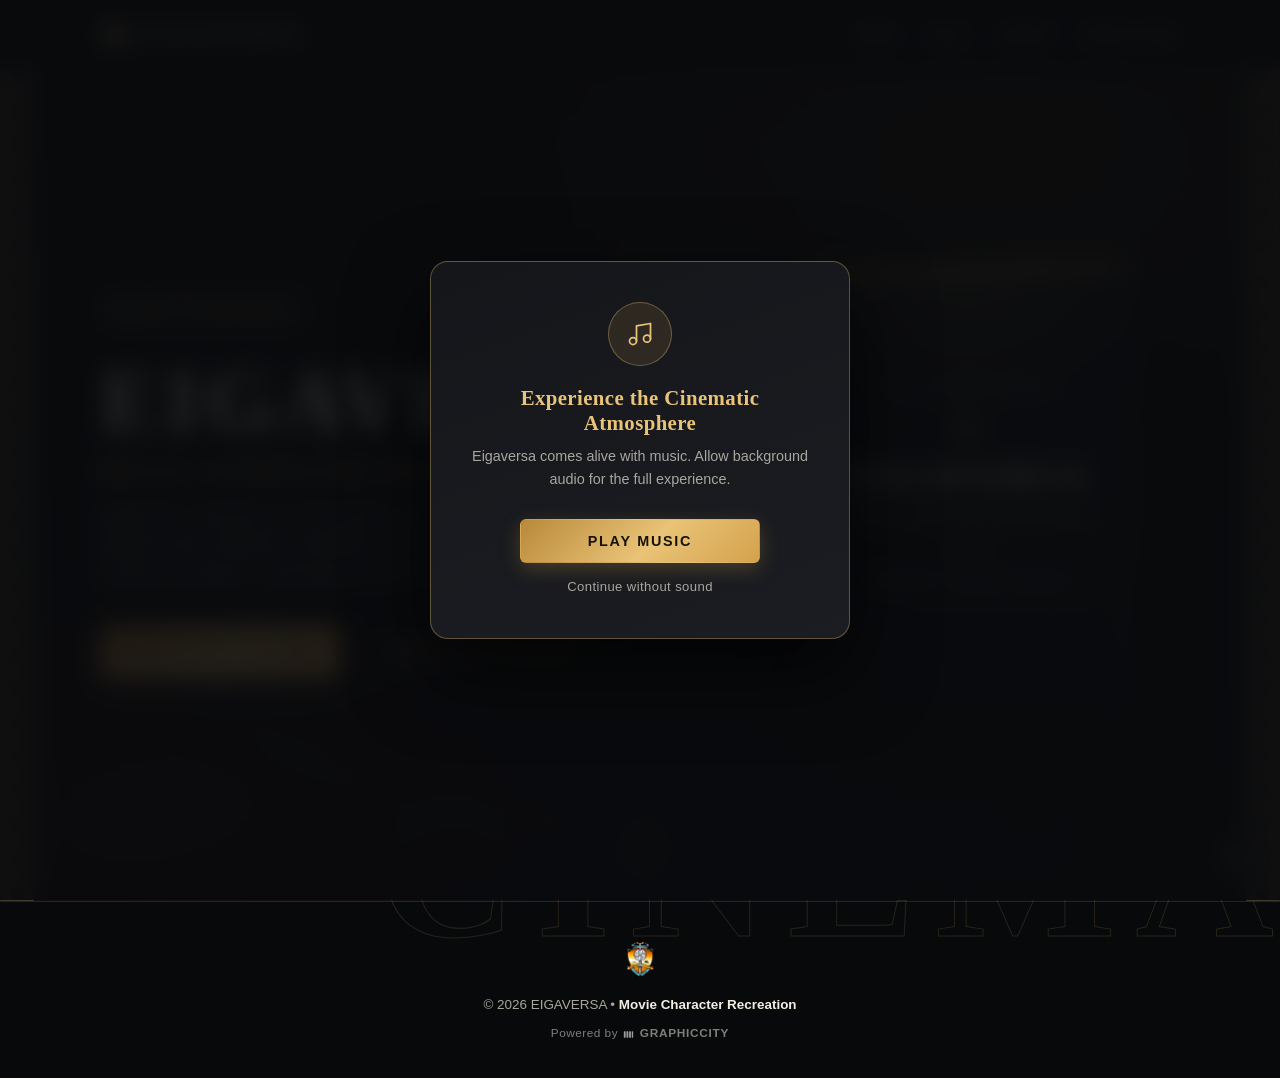
==== commit 4a384ebc: "Add Eccentricity theme option and center mobile layout" ====
--- a/index.html
+++ b/index.html
@@ -2,7 +2,7 @@
 <html lang="en">
 <head>
   <meta charset="UTF-8">
-  <meta name="viewport" content="width=device-width, initial-scale=1.0">
+  <meta name="viewport" content="width=device-width, initial-scale=1.0, maximum-scale=1.0, user-scalable=no, viewport-fit=cover">
   <meta name="description" content="EIGAVERSA - Movie Character Recreation. Register solo or as a group and bring your favorite movie characters to life.">
   <title>EIGAVERSA | Movie Character Recreation</title>
   <link rel="icon" type="image/svg+xml" href="assets/favicon.svg">
--- a/css/style.css
+++ b/css/style.css
@@ -44,6 +44,10 @@
 html {
   scroll-behavior: smooth;
   scroll-padding-top: 90px;
+  overflow-x: clip;
+  overscroll-behavior-x: none;
+  width: 100%;
+  max-width: 100%;
 }
 
 body {
@@ -52,7 +56,13 @@
   color: var(--clr-text);
   line-height: 1.65;
   min-height: 100vh;
-  overflow-x: hidden;
+  width: 100%;
+  max-width: 100%;
+  overflow-x: clip;
+  overflow-y: auto;
+  overscroll-behavior-x: none;
+  touch-action: pan-y;
+  -webkit-overflow-scrolling: touch;
   -webkit-font-smoothing: antialiased;
   -webkit-tap-highlight-color: transparent;
 }
@@ -77,6 +87,15 @@
   max-width: var(--max-width);
   margin-inline: auto;
   padding-inline: 20px;
+}
+
+main,
+.site-header,
+.site-footer,
+.hero,
+.section {
+  width: 100%;
+  max-width: 100%;
 }
 
 .section {
@@ -317,7 +336,8 @@
   display: flex;
   align-items: center;
   padding-block: 96px;
-  overflow: hidden;
+  overflow-x: clip;
+  overflow-y: visible;
   min-height: calc(100svh - 68px);
   isolation: isolate;
 }
@@ -367,6 +387,8 @@
   -webkit-text-stroke: 1px rgba(233, 195, 119, 0.14);
   user-select: none;
   pointer-events: none;
+  max-width: none;
+  contain: layout paint;
 }
 
 .film-strip {
@@ -1150,7 +1172,8 @@
     min-height: 100svh;
     display: flex;
     align-items: center;
-    overflow: visible;
+    overflow-x: clip;
+    overflow-y: visible;
   }
 
   .hero::before {
@@ -1184,17 +1207,9 @@
     z-index: 1;
   }
 
-  /* CINEMA watermark — centred, sized to fit the phone width */
+  /* CINEMA watermark — hide on mobile to avoid overlapping CTA buttons & footer */
   .hero-watermark {
-    right: auto;
-    left: 50%;
-    bottom: 10px;
-    transform: translateX(-50%);
-    font-size: clamp(2.6rem, 12vw, 3.8rem);
-    letter-spacing: 0.18em;
-    -webkit-text-stroke: 1px rgba(233, 195, 119, 0.28);
-    z-index: 0;
-    white-space: nowrap;
+    display: none;
   }
 
   /* ── Mobile poster card (compact cinematic display) ── */
@@ -1687,19 +1702,6 @@
     background: var(--grad-primary);
   }
 
-  .reg-form::after {
-    content: "";
-    position: absolute;
-    top: 14px;
-    left: 14px;
-    width: 22px;
-    height: 22px;
-    border-top: 2px solid rgba(233, 195, 119, 0.35);
-    border-left: 2px solid rgba(233, 195, 119, 0.35);
-    border-top-left-radius: 4px;
-    pointer-events: none;
-  }
-
   /* ── Sections ── */
   .section-head {
     margin-bottom: 36px;
@@ -1854,7 +1856,7 @@
   }
 
   .hero-watermark {
-    font-size: clamp(2.2rem, 13vw, 3rem);
+    display: none;
   }
 
   .hero-intro {
@@ -1981,7 +1983,65 @@
   }
 
   .hero-watermark {
-    font-size: 2rem;
+    display: none;
+  }
+}
+
+/* ==========================================================
+   iOS / Mobile — Strict Horizontal Overflow Prevention
+   (without breaking vertical momentum scroll)
+   ========================================================== */
+@supports (-webkit-touch-callout: none) {
+  html {
+    width: 100%;
+    max-width: 100%;
+    overflow-x: clip;
+    overscroll-behavior-x: none;
+  }
+
+  body {
+    width: 100%;
+    max-width: 100%;
+    overflow-x: clip;
+    overflow-y: auto;
+    overscroll-behavior-x: none;
+    touch-action: pan-y;
+    -webkit-overflow-scrolling: touch;
+    overscroll-behavior-y: auto;
+  }
+}
+
+@media (max-width: 1024px) {
+  html,
+  body {
+    width: 100%;
+    max-width: 100%;
+    overflow-x: clip;
+    overflow-y: auto;
+    overscroll-behavior-x: none;
+    touch-action: pan-y;
+  }
+
+  body {
+    -webkit-overflow-scrolling: touch;
+    overscroll-behavior-y: auto;
+  }
+
+  .genre-chip {
+    max-width: calc(100vw - 40px);
+    overflow: hidden;
+  }
+
+  .hero-watermark {
+    left: 50% !important;
+    right: auto !important;
+    transform: translateX(-50%) !important;
+    max-width: none;
+    width: auto;
+  }
+
+  .film-strip {
+    display: none;
   }
 }
 
